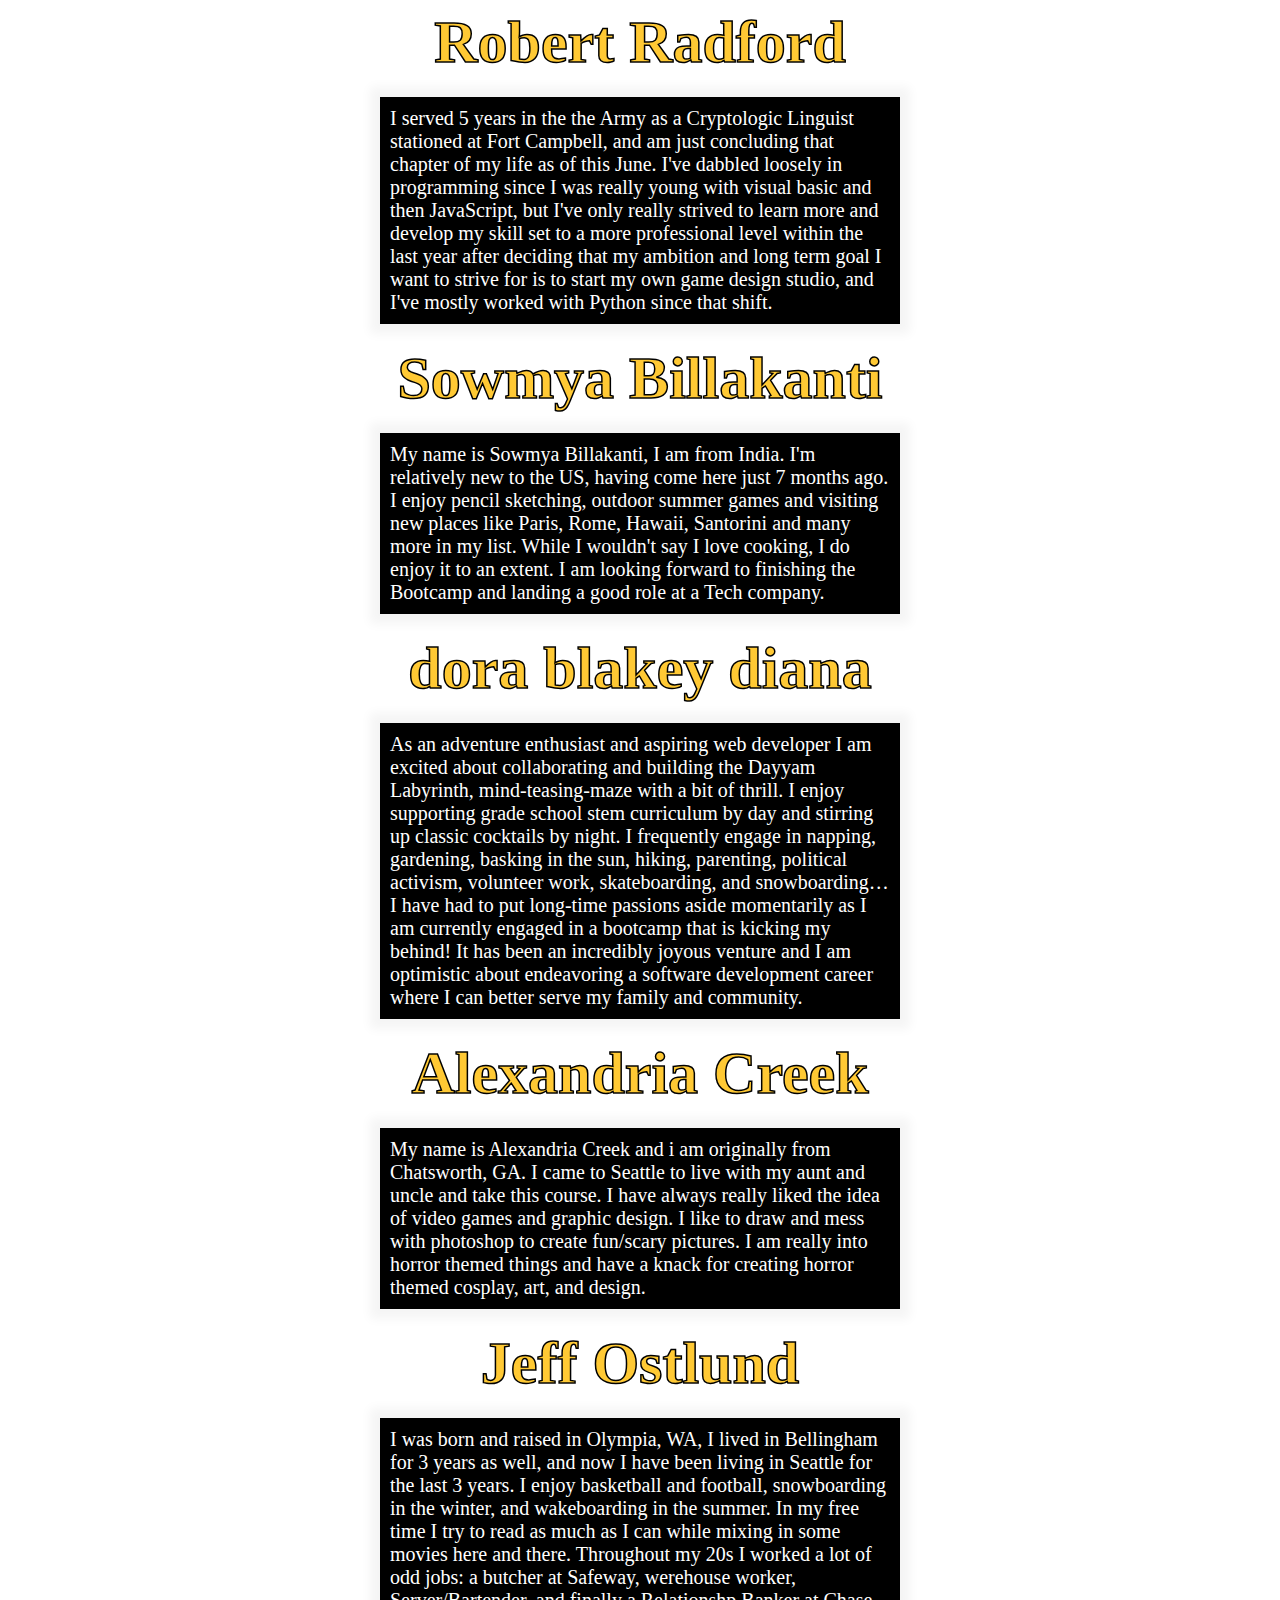
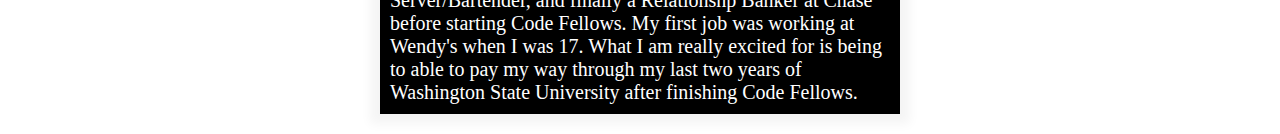
==== about.html @ 946b4e03 "Merge branch 'staging' of https://github.com/TEAM-RADJS/Code-201-team-project into dorasdelights" ====
<!DOCTYPE html>
<html>

  <head>
        <title>Dayyam Labyrinth</title>
    
        <link rel="stylesheet" type="text/css" href="css/aboutstyle.css" media="screen"/>
  </head>

  <body>

    <h2>Robert Radford</h2>
    <p> I served 5 years in the the Army as a Cryptologic Linguist stationed at Fort Campbell, and am just concluding that chapter of my life as of this June. I've dabbled loosely in programming since I was really young with visual basic and then JavaScript, but I've only really strived to learn more and develop my skill set to a more professional level within the last year after deciding that my ambition and long term goal I want to strive for is to start my own game design studio, and I've mostly worked with Python since that shift.</p>

    <h2>Sowmya Billakanti</h2>
    <p>My name is Sowmya Billakanti, I am from India. I'm relatively new to the US, having come here just 7 months ago. I enjoy pencil sketching, outdoor summer games and visiting new places like Paris, Rome, Hawaii, Santorini and many more in my list. While I wouldn't say I love cooking, I do enjoy it to an extent. I am looking forward to finishing the Bootcamp and landing a good role at a Tech company.</p>

    <h2>dora blakey diana</h2>
    <p>As an adventure enthusiast and aspiring web developer I am excited about collaborating and building the Dayyam Labyrinth, mind-teasing-maze with a bit of thrill. I enjoy supporting grade school stem curriculum by day and stirring up classic cocktails by night. I frequently engage in napping, gardening, basking in the sun, hiking, parenting, political activism, volunteer work, skateboarding, and snowboarding… I have had to put long-time passions aside momentarily as I am currently engaged in a bootcamp that is kicking my behind! It has been an incredibly joyous venture and I am optimistic about endeavoring a software development career where I can better serve my family and community.</p>

    <h2>Alexandria Creek</h2>
    <p>My name is Alexandria Creek and i am originally from Chatsworth, GA. I came to Seattle to live with my aunt and uncle and take this course. I have always really liked the idea of video games and graphic design. I like to draw and mess with photoshop to create fun/scary pictures. I am really into horror themed things and have a knack for creating horror themed cosplay, art, and design.</p>

    <h2>Jeff Ostlund</h2>
    <p>I was born and raised in Olympia, WA, I lived in Bellingham for 3 years as well, and now I have been living in Seattle for the last 3 years. I enjoy basketball and football, snowboarding in the winter, and wakeboarding in the summer. In my free time I try to read as much as I can while mixing in some movies here and there. Throughout my 20s I worked a lot of odd jobs: a butcher at Safeway, werehouse worker, Server/Bartender, and finally a Relationshp Banker at Chase before starting Code Fellows. My first job was working at Wendy's when I was 17. What I am really excited for is being to able to pay my way through my last two years of Washington State University after finishing Code Fellows.</p>   

  </body>
  <!-- <script src='js/app.js'></script> -->

</html>
---- css/aboutstyle.css ----
body {
  background-image: url('../assets/img/dark_texture.jpg');
  /* background-size: cover; */
  /* background-repeat: no-repeat; */
}

p {
  font-size: 20px;
  background-color: black;
  /* border: solid rgb(250, 224, 74); */
  border-width: 3px;
  padding: 10px;
  color: white;
  width: 500px;
  margin-left: auto;
  margin-right: auto;
  text-align: left;
  box-shadow: 0px 0px 10px 10px whitesmoke;
}

p:hover {
  box-shadow: 0px 0px 10px 10px rgb(250, 224, 74);
}

h2 {
  -webkit-text-stroke: 1.5px  black;
  color: rgb(255, 201, 52);
  padding-top: 10;
  border: 0px;
  margin: 0;
  font-size: 60px;
  text-align: center;
}
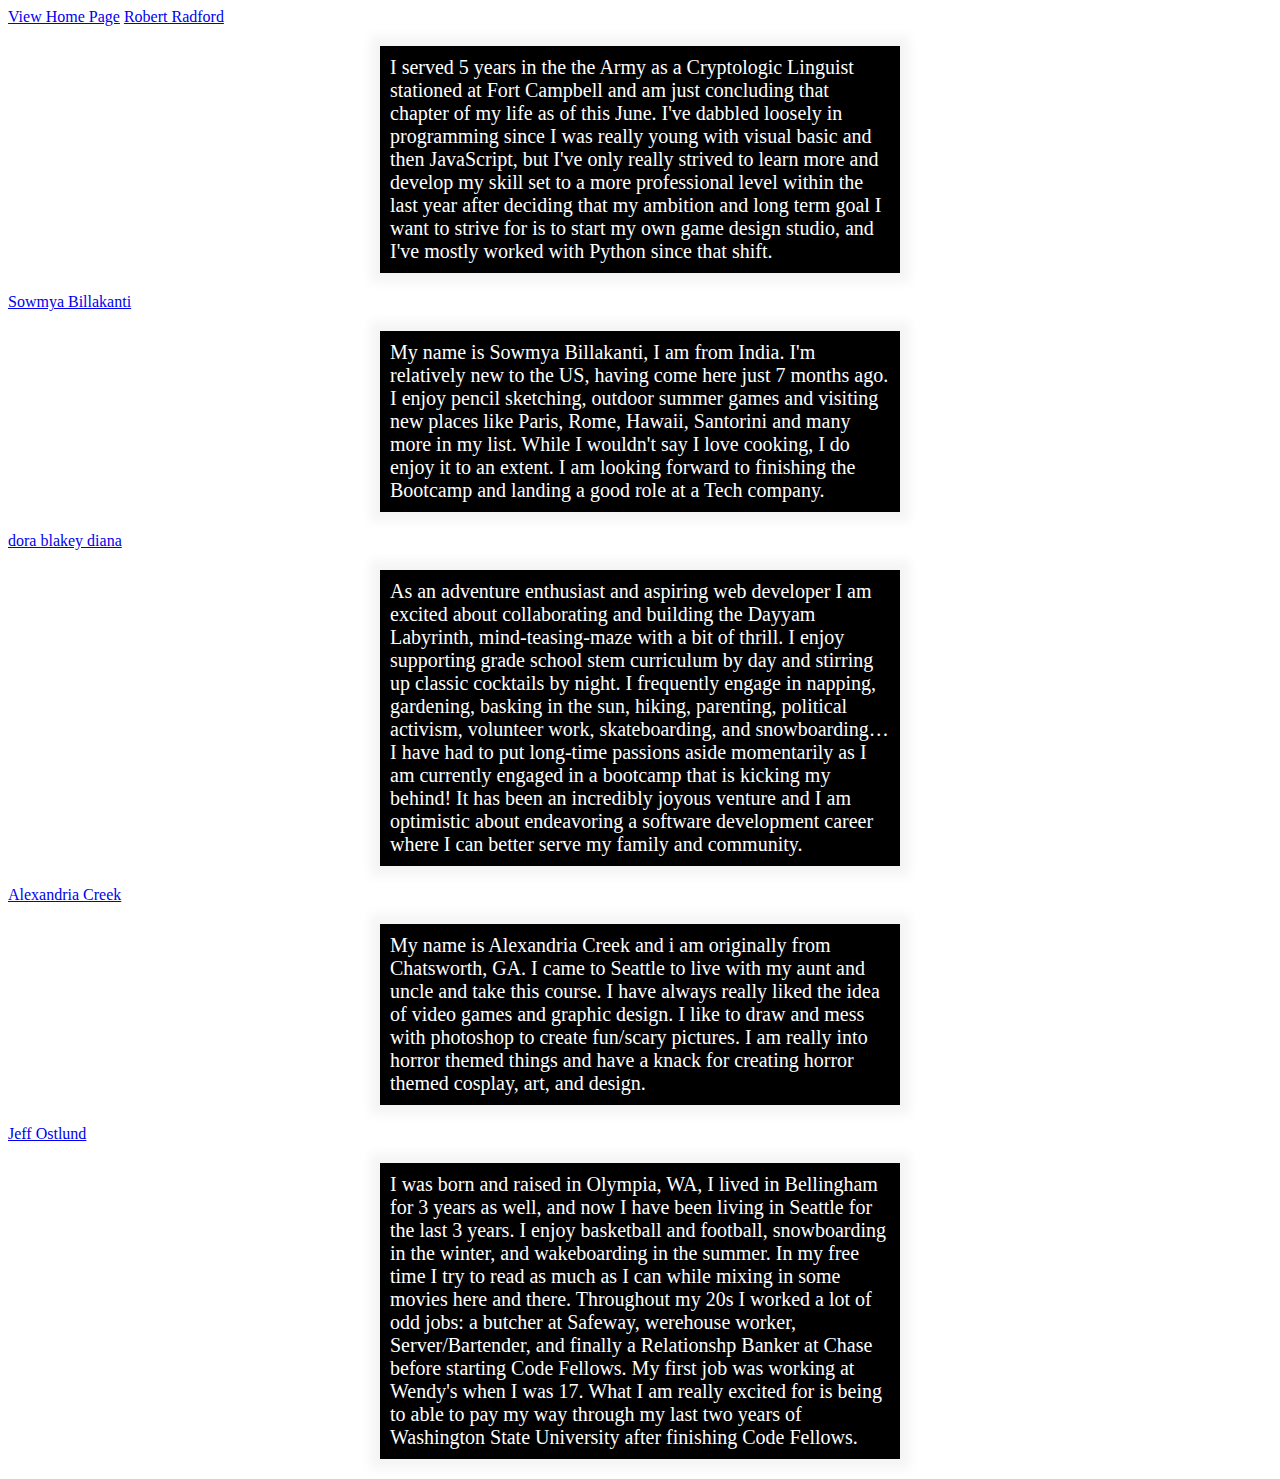
==== commit 897de504: "tightening up loose ends, text writing" ====
--- a/about.html
+++ b/about.html
@@ -2,26 +2,26 @@
 <html>
 
   <head>
-        <title>Dayyam Labyrinth</title>
+        <title>Deyyam Labyrinth</title>
     
         <link rel="stylesheet" type="text/css" href="css/aboutstyle.css" media="screen"/>
   </head>
 
   <body>
+    <a id='goHome' href='index.html'>View Home Page</a>
+    <a href='https://github.com/RobertWRadford' class='memberName'>Robert Radford</a>
+    <p> I served 5 years in the the Army as a Cryptologic Linguist stationed at Fort Campbell and am just concluding that chapter of my life as of this June. I've dabbled loosely in programming since I was really young with visual basic and then JavaScript, but I've only really strived to learn more and develop my skill set to a more professional level within the last year after deciding that my ambition and long term goal I want to strive for is to start my own game design studio, and I've mostly worked with Python since that shift.</p>
 
-    <h2>Robert Radford</h2>
-    <p> I served 5 years in the the Army as a Cryptologic Linguist stationed at Fort Campbell, and am just concluding that chapter of my life as of this June. I've dabbled loosely in programming since I was really young with visual basic and then JavaScript, but I've only really strived to learn more and develop my skill set to a more professional level within the last year after deciding that my ambition and long term goal I want to strive for is to start my own game design studio, and I've mostly worked with Python since that shift.</p>
-
-    <h2>Sowmya Billakanti</h2>
+    <a href='https://github.com/SowmyaBillakanti' class='memberName'>Sowmya Billakanti</a>
     <p>My name is Sowmya Billakanti, I am from India. I'm relatively new to the US, having come here just 7 months ago. I enjoy pencil sketching, outdoor summer games and visiting new places like Paris, Rome, Hawaii, Santorini and many more in my list. While I wouldn't say I love cooking, I do enjoy it to an extent. I am looking forward to finishing the Bootcamp and landing a good role at a Tech company.</p>
 
-    <h2>dora blakey diana</h2>
+    <a href='https://github.com/doraniccole' class='memberName'>dora blakey diana</a>
     <p>As an adventure enthusiast and aspiring web developer I am excited about collaborating and building the Dayyam Labyrinth, mind-teasing-maze with a bit of thrill. I enjoy supporting grade school stem curriculum by day and stirring up classic cocktails by night. I frequently engage in napping, gardening, basking in the sun, hiking, parenting, political activism, volunteer work, skateboarding, and snowboarding… I have had to put long-time passions aside momentarily as I am currently engaged in a bootcamp that is kicking my behind! It has been an incredibly joyous venture and I am optimistic about endeavoring a software development career where I can better serve my family and community.</p>
 
-    <h2>Alexandria Creek</h2>
+    <a href='https://github.com/Creekrat' class='memberName'>Alexandria Creek</a>
     <p>My name is Alexandria Creek and i am originally from Chatsworth, GA. I came to Seattle to live with my aunt and uncle and take this course. I have always really liked the idea of video games and graphic design. I like to draw and mess with photoshop to create fun/scary pictures. I am really into horror themed things and have a knack for creating horror themed cosplay, art, and design.</p>
 
-    <h2>Jeff Ostlund</h2>
+    <a href='https://github.com/JeffOstlund' class='memberName'>Jeff Ostlund</a>
     <p>I was born and raised in Olympia, WA, I lived in Bellingham for 3 years as well, and now I have been living in Seattle for the last 3 years. I enjoy basketball and football, snowboarding in the winter, and wakeboarding in the summer. In my free time I try to read as much as I can while mixing in some movies here and there. Throughout my 20s I worked a lot of odd jobs: a butcher at Safeway, werehouse worker, Server/Bartender, and finally a Relationshp Banker at Chase before starting Code Fellows. My first job was working at Wendy's when I was 17. What I am really excited for is being to able to pay my way through my last two years of Washington State University after finishing Code Fellows.</p>   
 
   </body>
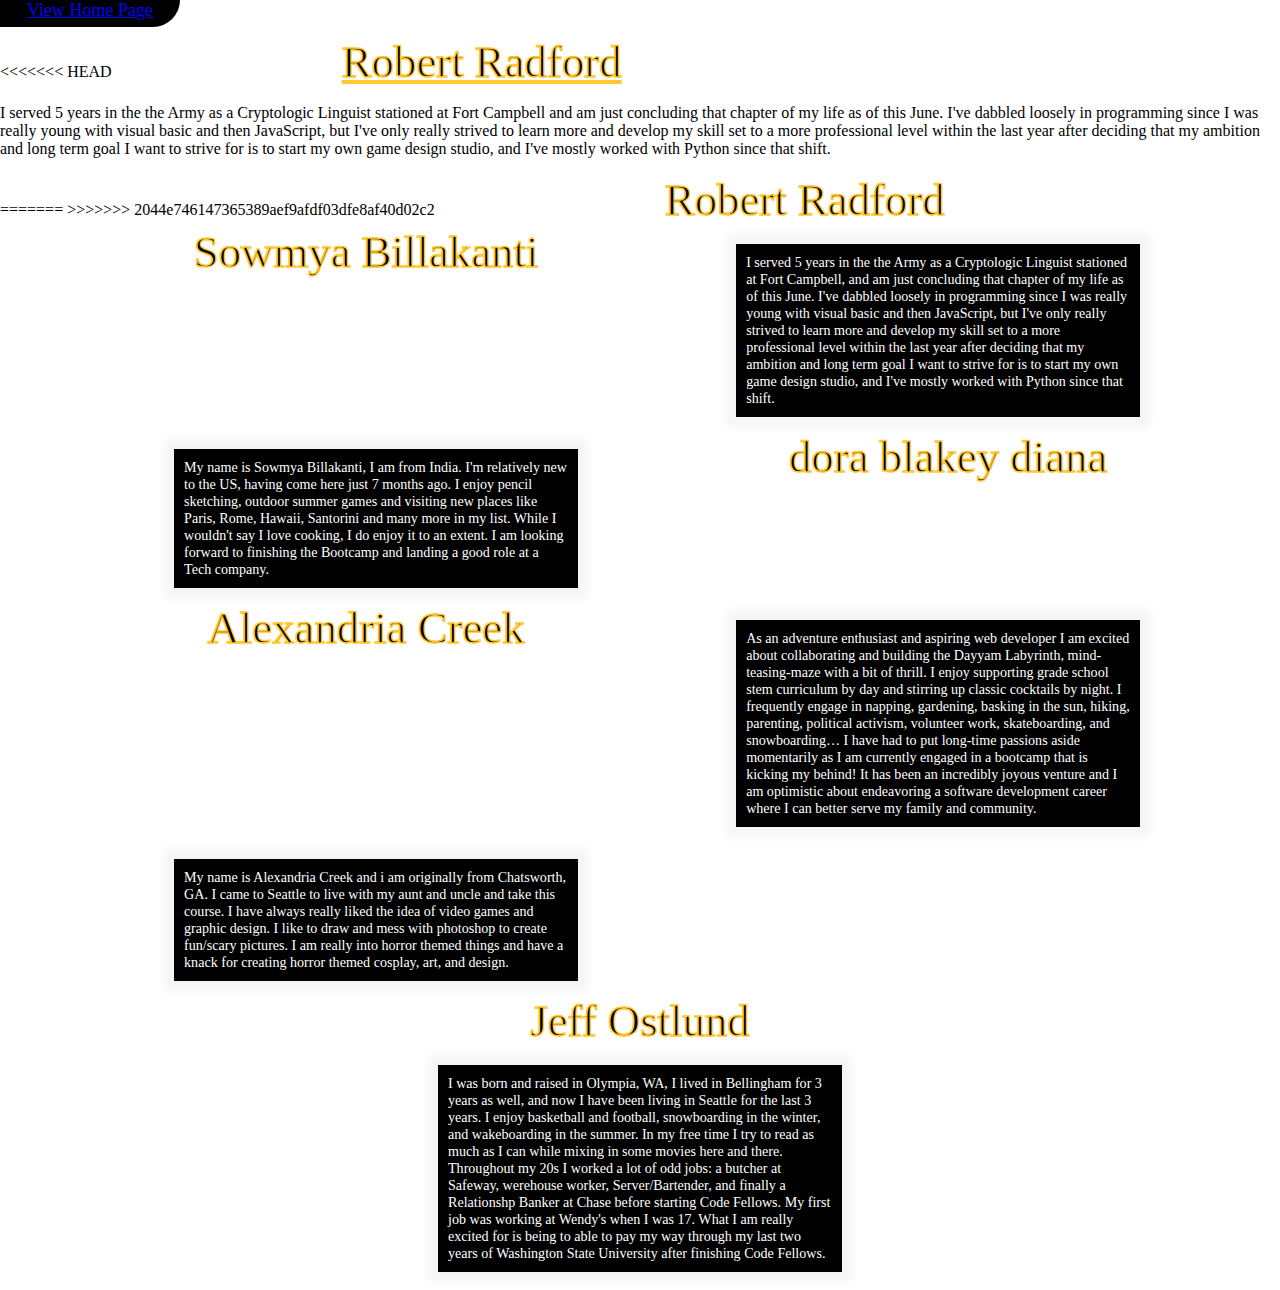
==== commit e6378de1: "commit merges" ====
--- a/about.html
+++ b/about.html
@@ -9,22 +9,80 @@
 
   <body>
     <a id='goHome' href='index.html'>View Home Page</a>
+<<<<<<< HEAD
     <a href='https://github.com/RobertWRadford' class='memberName'>Robert Radford</a>
     <p> I served 5 years in the the Army as a Cryptologic Linguist stationed at Fort Campbell and am just concluding that chapter of my life as of this June. I've dabbled loosely in programming since I was really young with visual basic and then JavaScript, but I've only really strived to learn more and develop my skill set to a more professional level within the last year after deciding that my ambition and long term goal I want to strive for is to start my own game design studio, and I've mostly worked with Python since that shift.</p>
+=======
+>>>>>>> 2044e746147365389aef9afdf03dfe8af40d02c2
 
-    <a href='https://github.com/SowmyaBillakanti' class='memberName'>Sowmya Billakanti</a>
-    <p>My name is Sowmya Billakanti, I am from India. I'm relatively new to the US, having come here just 7 months ago. I enjoy pencil sketching, outdoor summer games and visiting new places like Paris, Rome, Hawaii, Santorini and many more in my list. While I wouldn't say I love cooking, I do enjoy it to an extent. I am looking forward to finishing the Bootcamp and landing a good role at a Tech company.</p>
+    <a id = 'robertGit' class='memberName'>Robert Radford</a>
+    <a id = 'sowmyaGit' class='memberName'>Sowmya Billakanti</a>
+  
+    <p id='robertLinked' class='memberDescription'> I served 5 years in the the Army as a Cryptologic Linguist stationed at Fort Campbell, and am just concluding that chapter of my life as of this June. I've dabbled loosely in programming since I was really young with visual basic and then JavaScript, but I've only really strived to learn more and develop my skill set to a more professional level within the last year after deciding that my ambition and long term goal I want to strive for is to start my own game design studio, and I've mostly worked with Python since that shift.</p>
+    <p id='sowmyaLinked' class='memberDescription'>My name is Sowmya Billakanti, I am from India. I'm relatively new to the US, having come here just 7 months ago. I enjoy pencil sketching, outdoor summer games and visiting new places like Paris, Rome, Hawaii, Santorini and many more in my list. While I wouldn't say I love cooking, I do enjoy it to an extent. I am looking forward to finishing the Bootcamp and landing a good role at a Tech company.</p>
 
-    <a href='https://github.com/doraniccole' class='memberName'>dora blakey diana</a>
-    <p>As an adventure enthusiast and aspiring web developer I am excited about collaborating and building the Dayyam Labyrinth, mind-teasing-maze with a bit of thrill. I enjoy supporting grade school stem curriculum by day and stirring up classic cocktails by night. I frequently engage in napping, gardening, basking in the sun, hiking, parenting, political activism, volunteer work, skateboarding, and snowboarding… I have had to put long-time passions aside momentarily as I am currently engaged in a bootcamp that is kicking my behind! It has been an incredibly joyous venture and I am optimistic about endeavoring a software development career where I can better serve my family and community.</p>
+    <a id = 'doraGit' class='memberName'>dora blakey diana</a>
+    <a id = 'alexGit' class='memberName'>Alexandria Creek</a>
+   
+    <p id='doraLinked' class='memberDescription'>As an adventure enthusiast and aspiring web developer I am excited about collaborating and building the Dayyam Labyrinth, mind-teasing-maze with a bit of thrill. I enjoy supporting grade school stem curriculum by day and stirring up classic cocktails by night. I frequently engage in napping, gardening, basking in the sun, hiking, parenting, political activism, volunteer work, skateboarding, and snowboarding… I have had to put long-time passions aside momentarily as I am currently engaged in a bootcamp that is kicking my behind! It has been an incredibly joyous venture and I am optimistic about endeavoring a software development career where I can better serve my family and community.</p>
+    <p id='alexLinked' class='memberDescription'>My name is Alexandria Creek and i am originally from Chatsworth, GA. I came to Seattle to live with my aunt and uncle and take this course. I have always really liked the idea of video games and graphic design. I like to draw and mess with photoshop to create fun/scary pictures. I am really into horror themed things and have a knack for creating horror themed cosplay, art, and design.</p>
 
-    <a href='https://github.com/Creekrat' class='memberName'>Alexandria Creek</a>
-    <p>My name is Alexandria Creek and i am originally from Chatsworth, GA. I came to Seattle to live with my aunt and uncle and take this course. I have always really liked the idea of video games and graphic design. I like to draw and mess with photoshop to create fun/scary pictures. I am really into horror themed things and have a knack for creating horror themed cosplay, art, and design.</p>
-
-    <a href='https://github.com/JeffOstlund' class='memberName'>Jeff Ostlund</a>
-    <p>I was born and raised in Olympia, WA, I lived in Bellingham for 3 years as well, and now I have been living in Seattle for the last 3 years. I enjoy basketball and football, snowboarding in the winter, and wakeboarding in the summer. In my free time I try to read as much as I can while mixing in some movies here and there. Throughout my 20s I worked a lot of odd jobs: a butcher at Safeway, werehouse worker, Server/Bartender, and finally a Relationshp Banker at Chase before starting Code Fellows. My first job was working at Wendy's when I was 17. What I am really excited for is being to able to pay my way through my last two years of Washington State University after finishing Code Fellows.</p>   
+    <a id = 'jeffGit' class='lastMemberName'>Jeff Ostlund</a>
+    <p id='jeffLinked' class='lastMemberDescription'>I was born and raised in Olympia, WA, I lived in Bellingham for 3 years as well, and now I have been living in Seattle for the last 3 years. I enjoy basketball and football, snowboarding in the winter, and wakeboarding in the summer. In my free time I try to read as much as I can while mixing in some movies here and there. Throughout my 20s I worked a lot of odd jobs: a butcher at Safeway, werehouse worker, Server/Bartender, and finally a Relationshp Banker at Chase before starting Code Fellows. My first job was working at Wendy's when I was 17. What I am really excited for is being to able to pay my way through my last two years of Washington State University after finishing Code Fellows.</p>   
 
   </body>
-  <!-- <script src='js/app.js'></script> -->
+  <script type="text/javascript">
+    var jeffLinked = document.getElementById('jeffLinked');
+    var jeffGit = document.getElementById('jeffGit');
+    var robertLinked = document.getElementById('robertLinked');
+    var robertGit = document.getElementById('robertGit');
+    var sowmyaLinked = document.getElementById('sowmyaLinked');
+    var sowmyaGit = document.getElementById('sowmyaGit');
+    var doraLinked = document.getElementById('doraLinked');
+    var doraGit = document.getElementById('doraGit');
+    var alexLinked = document.getElementById('alexLinked');
+    var alexGit = document.getElementById('alexGit');
+
+    jeffLinked.addEventListener('click', function(e){
+      e.preventDefault();
+      window.open('https://www.linkedin.com/in/jeff-ostlund/');
+    });
+    jeffGit.addEventListener('click', function(e){
+      e.preventDefault();
+      window.open('https://github.com/JeffOstlund');
+    });
+    robertLinked.addEventListener('click', function(e){
+      e.preventDefault();
+      window.open('https://www.linkedin.com/in/robert-w-radford/');
+    });
+    robertGit.addEventListener('click', function(e){
+      e.preventDefault();
+      window.open('https://github.com/RobertWRadford');
+    });
+    alexLinked.addEventListener('click', function(e){
+      e.preventDefault();
+      window.open('https://www.linkedin.com/in/alexandria-creek-315079115/');
+    });
+    alexGit.addEventListener('click', function(e){
+      e.preventDefault();
+      window.open('https://github.com/Creekrat');
+    });
+    sowmyaLinked.addEventListener('click', function(e){
+      e.preventDefault();
+      window.open('https://www.linkedin.com/in/sowmya-billakanti/');
+    });
+    sowmyaGit.addEventListener('click', function(e){
+      e.preventDefault();
+      window.open('https://github.com/SowmyaBillakanti');
+    });
+    doraLinked.addEventListener('click', function(e){
+      e.preventDefault();
+      window.open('https://www.linkedin.com/in/dora-b-d/');
+    });
+    doraGit.addEventListener('click', function(e){
+      e.preventDefault();
+      window.open('https://github.com/doraniccole');
+    });
+  </script>
 
 </html>--- a/css/aboutstyle.css
+++ b/css/aboutstyle.css
@@ -2,32 +2,87 @@
   background-image: url('../assets/img/dark_texture.jpg');
   /* background-size: cover; */
   /* background-repeat: no-repeat; */
+  margin:0px;
 }
 
-p {
-  font-size: 20px;
+p:hover {
+  box-shadow: 0px 0px 10px 10px rgb(250, 224, 74);
+  cursor: pointer;
+}
+
+a:hover {
+  cursor: pointer;
+  color: peachpuff;
+}
+
+.memberDescription {
+  display: inline-block;
+  font-size: 1.1vw;
   background-color: black;
   /* border: solid rgb(250, 224, 74); */
-  border-width: 3px;
+  border-width: 0px;
   padding: 10px;
   color: white;
-  width: 500px;
-  margin-left: auto;
-  margin-right: auto;
+  width: 30vw;
+  margin-left: 13.6vw;
+  vertical-align: top;
+  margin-top: 2vh;
   text-align: left;
   box-shadow: 0px 0px 10px 10px whitesmoke;
 }
 
-p:hover {
-  box-shadow: 0px 0px 10px 10px rgb(250, 224, 74);
+.lastMemberDescription {
+  display: block;
+  font-size: 1.1vw;
+  background-color: black;
+  /* border: solid rgb(250, 224, 74); */
+  border-width: 0px;
+  padding: 10px;
+  color: white;
+  width: 30vw;
+  margin: auto;
+  margin-top:2vh;
+  vertical-align: top;
+  text-align: left;
+  box-shadow: 0px 0px 10px 10px whitesmoke;
+  margin-bottom: 2vh;
 }
 
-h2 {
-  -webkit-text-stroke: 1.5px  black;
-  color: rgb(255, 201, 52);
+.memberName {
+  display: inline-block;
+  -webkit-text-stroke: 1.5px  rgb(255, 201, 52);
+  color: black;
   padding-top: 10;
   border: 0px;
   margin: 0;
-  font-size: 60px;
+  font-size: 3.5vw;
+  text-align: center;
+  width: 30vw;
+  margin-left: 13.6vw;
+}
+
+.lastMemberName {
+  display: inline-block;
+  -webkit-text-stroke: 1.5px  rgb(255, 201, 52);
+  color: black;
+  padding-top: 10;
+  border: 0px;
+  margin: 0;
+  font-size: 3.5vw;
+  text-align: center;
+  width: 30vw;
+  margin-left: 35vw;
+}
+
+#goHome {
+  display: block;
+  color: blue;
+  font-size: 2vh;
+  background-color: black;
+  width: 20vh;
+  height:3vh;
+  border-radius: 0px 0px 30px 0px;
+  margin-bottom: 1vh;
+  font-family: 'Imprint MT Shadow';
   text-align: center;
 }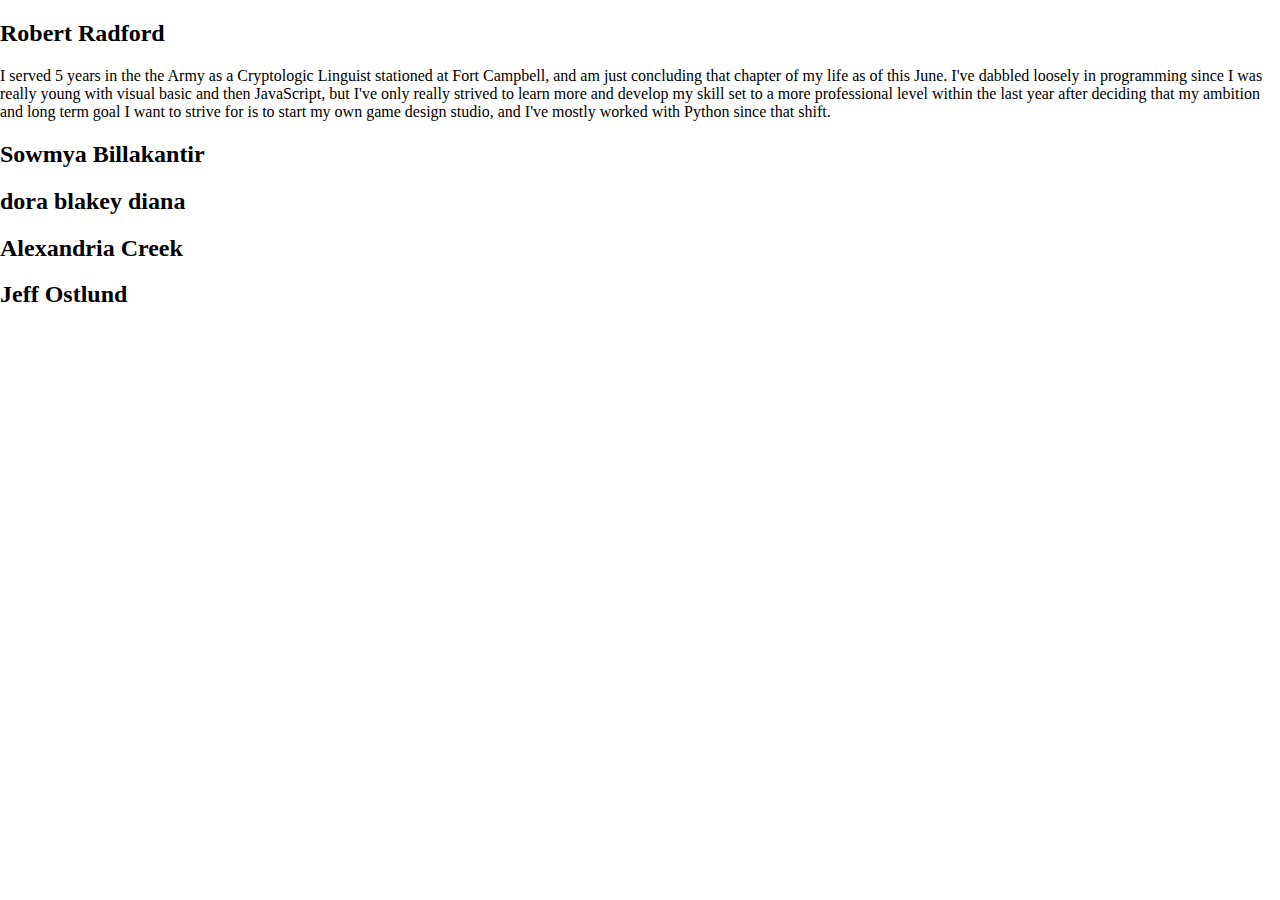
==== commit d815e532: "start of about me page" ====
--- a/about.html
+++ b/about.html
@@ -2,87 +2,28 @@
 <html>
 
   <head>
-        <title>Deyyam Labyrinth</title>
+        <title>Dayyam Labyrinth</title>
     
-        <link rel="stylesheet" type="text/css" href="css/aboutstyle.css" media="screen"/>
+        <link rel="stylesheet" href="css/aboutstyle.css"/>
   </head>
 
   <body>
-    <a id='goHome' href='index.html'>View Home Page</a>
-<<<<<<< HEAD
-    <a href='https://github.com/RobertWRadford' class='memberName'>Robert Radford</a>
-    <p> I served 5 years in the the Army as a Cryptologic Linguist stationed at Fort Campbell and am just concluding that chapter of my life as of this June. I've dabbled loosely in programming since I was really young with visual basic and then JavaScript, but I've only really strived to learn more and develop my skill set to a more professional level within the last year after deciding that my ambition and long term goal I want to strive for is to start my own game design studio, and I've mostly worked with Python since that shift.</p>
-=======
->>>>>>> 2044e746147365389aef9afdf03dfe8af40d02c2
 
-    <a id = 'robertGit' class='memberName'>Robert Radford</a>
-    <a id = 'sowmyaGit' class='memberName'>Sowmya Billakanti</a>
-  
-    <p id='robertLinked' class='memberDescription'> I served 5 years in the the Army as a Cryptologic Linguist stationed at Fort Campbell, and am just concluding that chapter of my life as of this June. I've dabbled loosely in programming since I was really young with visual basic and then JavaScript, but I've only really strived to learn more and develop my skill set to a more professional level within the last year after deciding that my ambition and long term goal I want to strive for is to start my own game design studio, and I've mostly worked with Python since that shift.</p>
-    <p id='sowmyaLinked' class='memberDescription'>My name is Sowmya Billakanti, I am from India. I'm relatively new to the US, having come here just 7 months ago. I enjoy pencil sketching, outdoor summer games and visiting new places like Paris, Rome, Hawaii, Santorini and many more in my list. While I wouldn't say I love cooking, I do enjoy it to an extent. I am looking forward to finishing the Bootcamp and landing a good role at a Tech company.</p>
+    <h2>Robert Radford</h2>
+    <p> I served 5 years in the the Army as a Cryptologic Linguist stationed at Fort Campbell, and am just concluding that chapter of my life as of this June. I've dabbled loosely in programming since I was really young with visual basic and then JavaScript, but I've only really strived to learn more and develop my skill set to a more professional level within the last year after deciding that my ambition and long term goal I want to strive for is to start my own game design studio, and I've mostly worked with Python since that shift.</p>
 
-    <a id = 'doraGit' class='memberName'>dora blakey diana</a>
-    <a id = 'alexGit' class='memberName'>Alexandria Creek</a>
-   
-    <p id='doraLinked' class='memberDescription'>As an adventure enthusiast and aspiring web developer I am excited about collaborating and building the Dayyam Labyrinth, mind-teasing-maze with a bit of thrill. I enjoy supporting grade school stem curriculum by day and stirring up classic cocktails by night. I frequently engage in napping, gardening, basking in the sun, hiking, parenting, political activism, volunteer work, skateboarding, and snowboarding… I have had to put long-time passions aside momentarily as I am currently engaged in a bootcamp that is kicking my behind! It has been an incredibly joyous venture and I am optimistic about endeavoring a software development career where I can better serve my family and community.</p>
-    <p id='alexLinked' class='memberDescription'>My name is Alexandria Creek and i am originally from Chatsworth, GA. I came to Seattle to live with my aunt and uncle and take this course. I have always really liked the idea of video games and graphic design. I like to draw and mess with photoshop to create fun/scary pictures. I am really into horror themed things and have a knack for creating horror themed cosplay, art, and design.</p>
+    <h2>Sowmya Billakantir</h2>
+    <p></p>
 
-    <a id = 'jeffGit' class='lastMemberName'>Jeff Ostlund</a>
-    <p id='jeffLinked' class='lastMemberDescription'>I was born and raised in Olympia, WA, I lived in Bellingham for 3 years as well, and now I have been living in Seattle for the last 3 years. I enjoy basketball and football, snowboarding in the winter, and wakeboarding in the summer. In my free time I try to read as much as I can while mixing in some movies here and there. Throughout my 20s I worked a lot of odd jobs: a butcher at Safeway, werehouse worker, Server/Bartender, and finally a Relationshp Banker at Chase before starting Code Fellows. My first job was working at Wendy's when I was 17. What I am really excited for is being to able to pay my way through my last two years of Washington State University after finishing Code Fellows.</p>   
+    <h2>dora blakey diana</h2>
+    <p></p>
+
+    <h2>Alexandria Creek</h2>
+    <p></p>
+
+    <h2>Jeff Ostlund</h2>
+    <p></p>
 
   </body>
-  <script type="text/javascript">
-    var jeffLinked = document.getElementById('jeffLinked');
-    var jeffGit = document.getElementById('jeffGit');
-    var robertLinked = document.getElementById('robertLinked');
-    var robertGit = document.getElementById('robertGit');
-    var sowmyaLinked = document.getElementById('sowmyaLinked');
-    var sowmyaGit = document.getElementById('sowmyaGit');
-    var doraLinked = document.getElementById('doraLinked');
-    var doraGit = document.getElementById('doraGit');
-    var alexLinked = document.getElementById('alexLinked');
-    var alexGit = document.getElementById('alexGit');
-
-    jeffLinked.addEventListener('click', function(e){
-      e.preventDefault();
-      window.open('https://www.linkedin.com/in/jeff-ostlund/');
-    });
-    jeffGit.addEventListener('click', function(e){
-      e.preventDefault();
-      window.open('https://github.com/JeffOstlund');
-    });
-    robertLinked.addEventListener('click', function(e){
-      e.preventDefault();
-      window.open('https://www.linkedin.com/in/robert-w-radford/');
-    });
-    robertGit.addEventListener('click', function(e){
-      e.preventDefault();
-      window.open('https://github.com/RobertWRadford');
-    });
-    alexLinked.addEventListener('click', function(e){
-      e.preventDefault();
-      window.open('https://www.linkedin.com/in/alexandria-creek-315079115/');
-    });
-    alexGit.addEventListener('click', function(e){
-      e.preventDefault();
-      window.open('https://github.com/Creekrat');
-    });
-    sowmyaLinked.addEventListener('click', function(e){
-      e.preventDefault();
-      window.open('https://www.linkedin.com/in/sowmya-billakanti/');
-    });
-    sowmyaGit.addEventListener('click', function(e){
-      e.preventDefault();
-      window.open('https://github.com/SowmyaBillakanti');
-    });
-    doraLinked.addEventListener('click', function(e){
-      e.preventDefault();
-      window.open('https://www.linkedin.com/in/dora-b-d/');
-    });
-    doraGit.addEventListener('click', function(e){
-      e.preventDefault();
-      window.open('https://github.com/doraniccole');
-    });
-  </script>
 
 </html>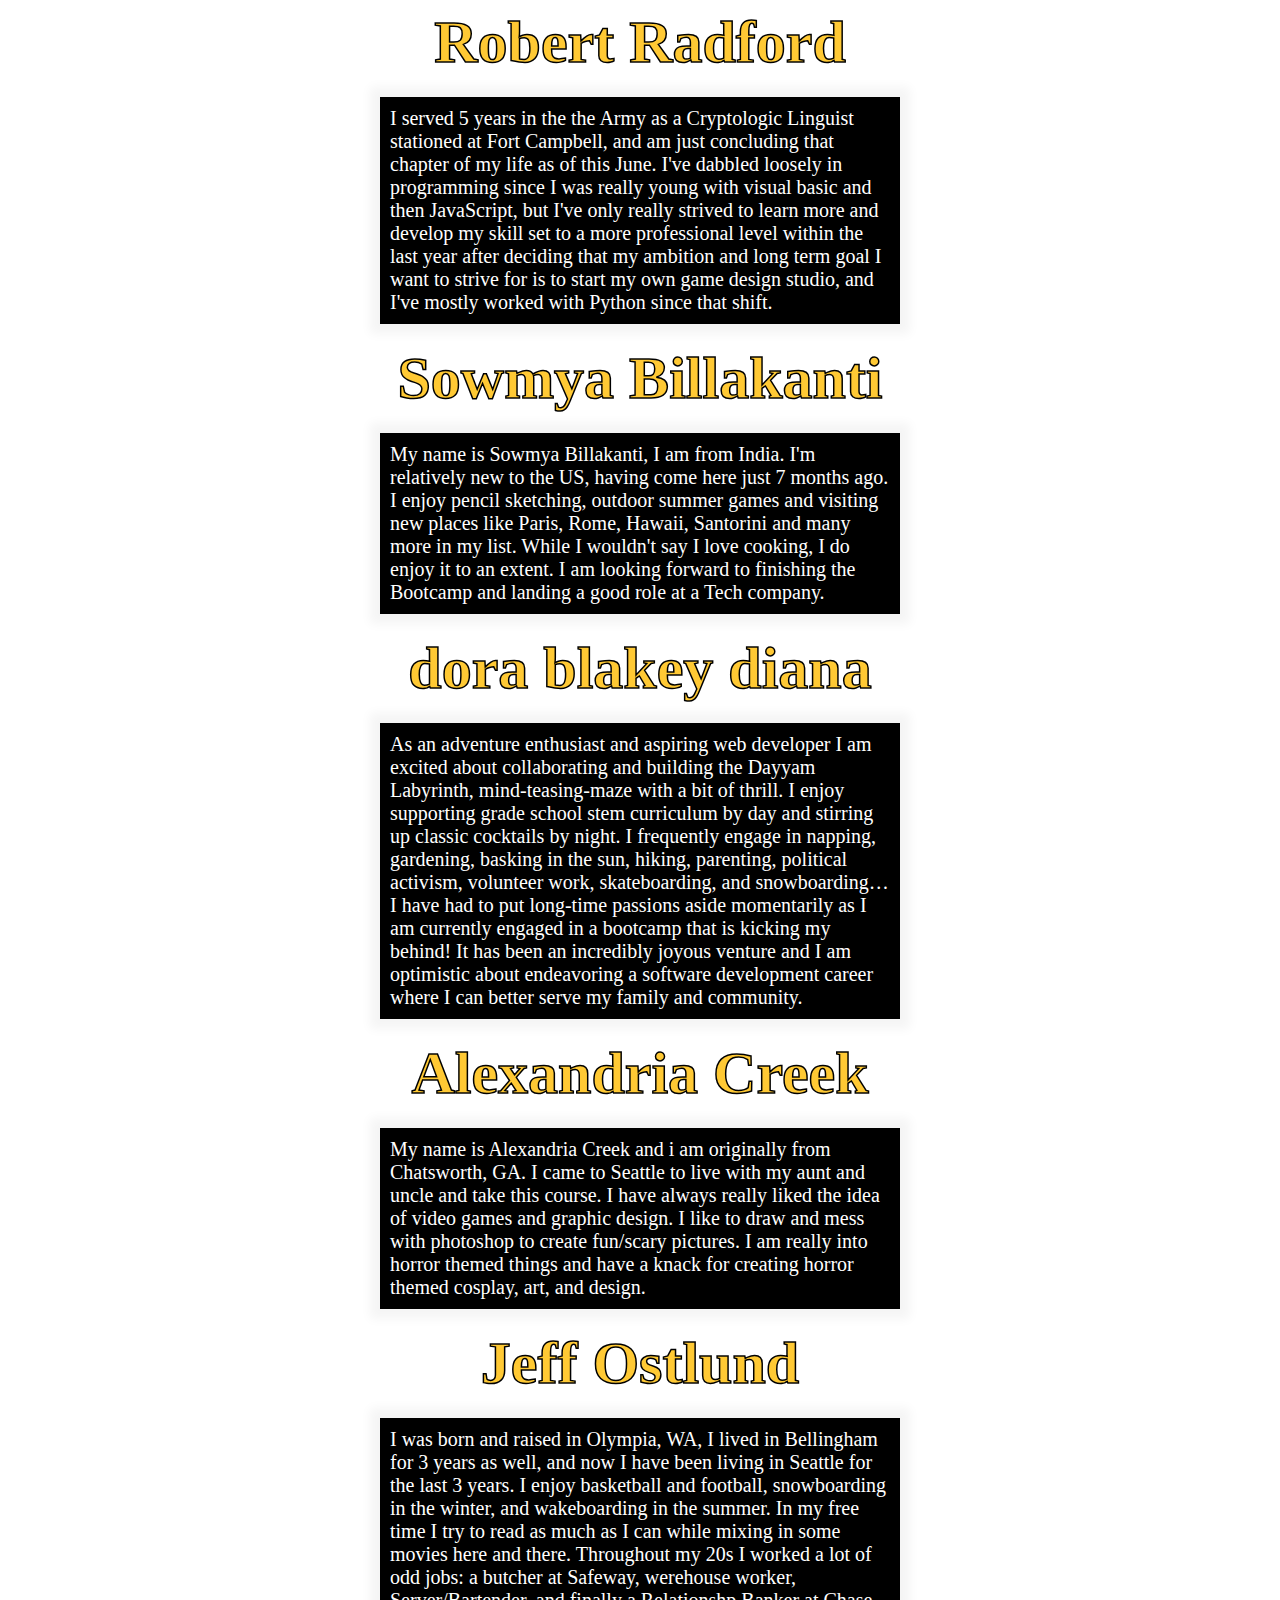
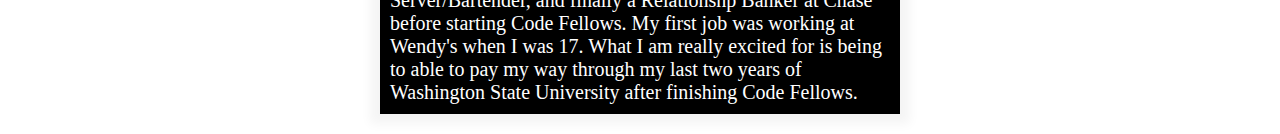
==== commit 5ae9c98c: "Merge pull request #47 from TEAM-RADJS/JeffLocal" ====
--- a/about.html
+++ b/about.html
@@ -4,7 +4,7 @@
   <head>
         <title>Dayyam Labyrinth</title>
     
-        <link rel="stylesheet" href="css/aboutstyle.css"/>
+        <link rel="stylesheet" type="text/css" href="css/aboutstyle.css" media="screen"/>
   </head>
 
   <body>
@@ -12,18 +12,19 @@
     <h2>Robert Radford</h2>
     <p> I served 5 years in the the Army as a Cryptologic Linguist stationed at Fort Campbell, and am just concluding that chapter of my life as of this June. I've dabbled loosely in programming since I was really young with visual basic and then JavaScript, but I've only really strived to learn more and develop my skill set to a more professional level within the last year after deciding that my ambition and long term goal I want to strive for is to start my own game design studio, and I've mostly worked with Python since that shift.</p>
 
-    <h2>Sowmya Billakantir</h2>
-    <p></p>
+    <h2>Sowmya Billakanti</h2>
+    <p>My name is Sowmya Billakanti, I am from India. I'm relatively new to the US, having come here just 7 months ago. I enjoy pencil sketching, outdoor summer games and visiting new places like Paris, Rome, Hawaii, Santorini and many more in my list. While I wouldn't say I love cooking, I do enjoy it to an extent. I am looking forward to finishing the Bootcamp and landing a good role at a Tech company.</p>
 
     <h2>dora blakey diana</h2>
-    <p></p>
+    <p>As an adventure enthusiast and aspiring web developer I am excited about collaborating and building the Dayyam Labyrinth, mind-teasing-maze with a bit of thrill. I enjoy supporting grade school stem curriculum by day and stirring up classic cocktails by night. I frequently engage in napping, gardening, basking in the sun, hiking, parenting, political activism, volunteer work, skateboarding, and snowboarding… I have had to put long-time passions aside momentarily as I am currently engaged in a bootcamp that is kicking my behind! It has been an incredibly joyous venture and I am optimistic about endeavoring a software development career where I can better serve my family and community.</p>
 
     <h2>Alexandria Creek</h2>
-    <p></p>
+    <p>My name is Alexandria Creek and i am originally from Chatsworth, GA. I came to Seattle to live with my aunt and uncle and take this course. I have always really liked the idea of video games and graphic design. I like to draw and mess with photoshop to create fun/scary pictures. I am really into horror themed things and have a knack for creating horror themed cosplay, art, and design.</p>
 
     <h2>Jeff Ostlund</h2>
-    <p></p>
+    <p>I was born and raised in Olympia, WA, I lived in Bellingham for 3 years as well, and now I have been living in Seattle for the last 3 years. I enjoy basketball and football, snowboarding in the winter, and wakeboarding in the summer. In my free time I try to read as much as I can while mixing in some movies here and there. Throughout my 20s I worked a lot of odd jobs: a butcher at Safeway, werehouse worker, Server/Bartender, and finally a Relationshp Banker at Chase before starting Code Fellows. My first job was working at Wendy's when I was 17. What I am really excited for is being to able to pay my way through my last two years of Washington State University after finishing Code Fellows.</p>   
 
   </body>
+  <!-- <script src='js/app.js'></script> -->
 
 </html>--- a/css/aboutstyle.css
+++ b/css/aboutstyle.css
@@ -2,87 +2,32 @@
   background-image: url('../assets/img/dark_texture.jpg');
   /* background-size: cover; */
   /* background-repeat: no-repeat; */
-  margin:0px;
+}
+
+p {
+  font-size: 20px;
+  background-color: black;
+  /* border: solid rgb(250, 224, 74); */
+  border-width: 3px;
+  padding: 10px;
+  color: white;
+  width: 500px;
+  margin-left: auto;
+  margin-right: auto;
+  text-align: left;
+  box-shadow: 0px 0px 10px 10px whitesmoke;
 }
 
 p:hover {
   box-shadow: 0px 0px 10px 10px rgb(250, 224, 74);
-  cursor: pointer;
 }
 
-a:hover {
-  cursor: pointer;
-  color: peachpuff;
-}
-
-.memberDescription {
-  display: inline-block;
-  font-size: 1.1vw;
-  background-color: black;
-  /* border: solid rgb(250, 224, 74); */
-  border-width: 0px;
-  padding: 10px;
-  color: white;
-  width: 30vw;
-  margin-left: 13.6vw;
-  vertical-align: top;
-  margin-top: 2vh;
-  text-align: left;
-  box-shadow: 0px 0px 10px 10px whitesmoke;
-}
-
-.lastMemberDescription {
-  display: block;
-  font-size: 1.1vw;
-  background-color: black;
-  /* border: solid rgb(250, 224, 74); */
-  border-width: 0px;
-  padding: 10px;
-  color: white;
-  width: 30vw;
-  margin: auto;
-  margin-top:2vh;
-  vertical-align: top;
-  text-align: left;
-  box-shadow: 0px 0px 10px 10px whitesmoke;
-  margin-bottom: 2vh;
-}
-
-.memberName {
-  display: inline-block;
-  -webkit-text-stroke: 1.5px  rgb(255, 201, 52);
-  color: black;
+h2 {
+  -webkit-text-stroke: 1.5px  black;
+  color: rgb(255, 201, 52);
   padding-top: 10;
   border: 0px;
   margin: 0;
-  font-size: 3.5vw;
-  text-align: center;
-  width: 30vw;
-  margin-left: 13.6vw;
-}
-
-.lastMemberName {
-  display: inline-block;
-  -webkit-text-stroke: 1.5px  rgb(255, 201, 52);
-  color: black;
-  padding-top: 10;
-  border: 0px;
-  margin: 0;
-  font-size: 3.5vw;
-  text-align: center;
-  width: 30vw;
-  margin-left: 35vw;
-}
-
-#goHome {
-  display: block;
-  color: blue;
-  font-size: 2vh;
-  background-color: black;
-  width: 20vh;
-  height:3vh;
-  border-radius: 0px 0px 30px 0px;
-  margin-bottom: 1vh;
-  font-family: 'Imprint MT Shadow';
+  font-size: 60px;
   text-align: center;
 }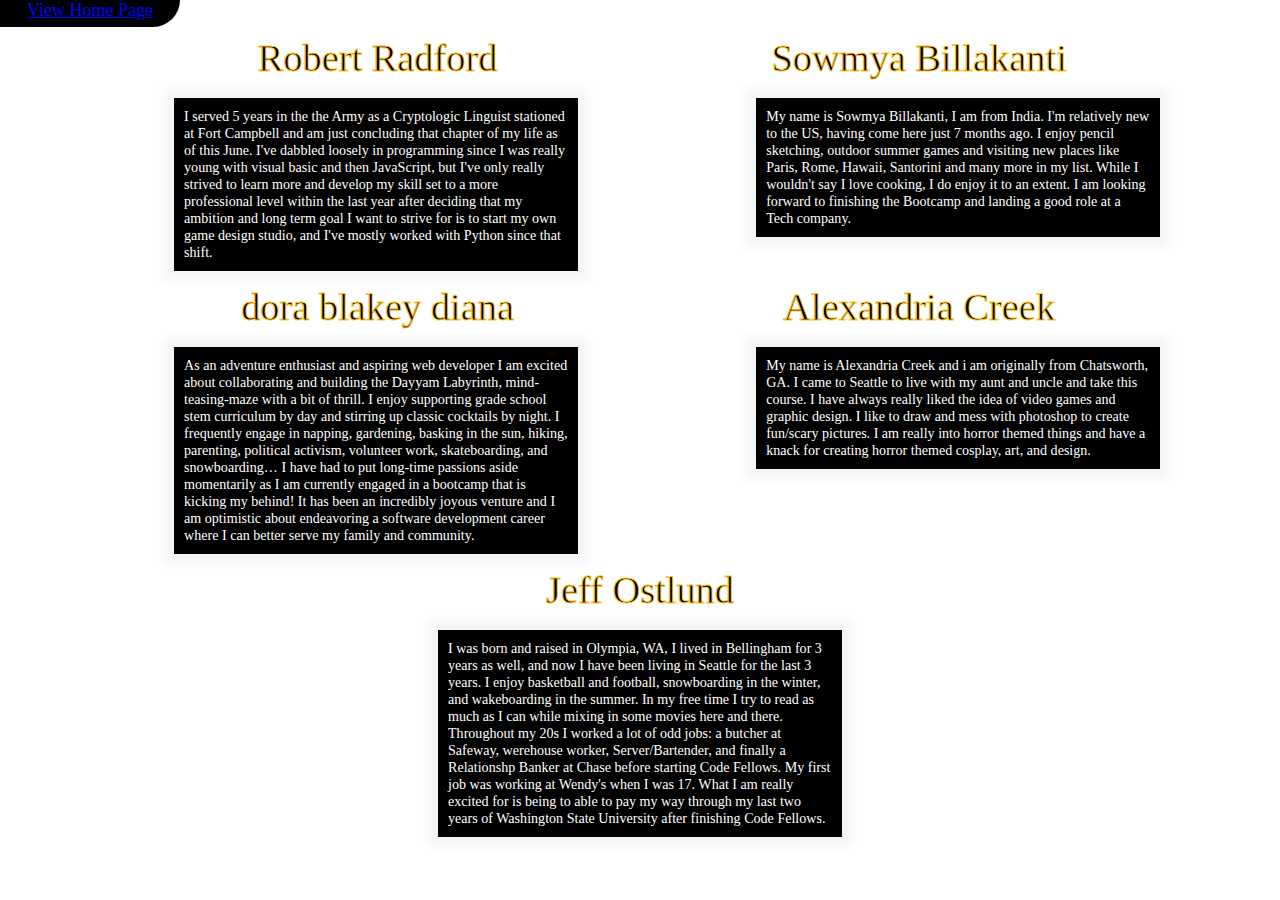
==== commit 162a33ad: "Merge pull request #66 from TEAM-RADJS/staging" ====
--- a/about.html
+++ b/about.html
@@ -2,29 +2,82 @@
 <html>
 
   <head>
-        <title>Dayyam Labyrinth</title>
+        <title>Deyyam Labyrinth</title>
     
         <link rel="stylesheet" type="text/css" href="css/aboutstyle.css" media="screen"/>
   </head>
 
   <body>
+    <a id='goHome' href='index.html'>View Home Page</a>
 
-    <h2>Robert Radford</h2>
-    <p> I served 5 years in the the Army as a Cryptologic Linguist stationed at Fort Campbell, and am just concluding that chapter of my life as of this June. I've dabbled loosely in programming since I was really young with visual basic and then JavaScript, but I've only really strived to learn more and develop my skill set to a more professional level within the last year after deciding that my ambition and long term goal I want to strive for is to start my own game design studio, and I've mostly worked with Python since that shift.</p>
+    <a id = 'robertGit' class='memberName'>Robert Radford</a>
+    <a id = 'sowmyaGit' class='memberName'>Sowmya Billakanti</a>
+  
+    <p id='robertLinked' class='memberDescription'> I served 5 years in the the Army as a Cryptologic Linguist stationed at Fort Campbell and am just concluding that chapter of my life as of this June. I've dabbled loosely in programming since I was really young with visual basic and then JavaScript, but I've only really strived to learn more and develop my skill set to a more professional level within the last year after deciding that my ambition and long term goal I want to strive for is to start my own game design studio, and I've mostly worked with Python since that shift.</p>
+    <p id='sowmyaLinked' class='memberDescription'>My name is Sowmya Billakanti, I am from India. I'm relatively new to the US, having come here just 7 months ago. I enjoy pencil sketching, outdoor summer games and visiting new places like Paris, Rome, Hawaii, Santorini and many more in my list. While I wouldn't say I love cooking, I do enjoy it to an extent. I am looking forward to finishing the Bootcamp and landing a good role at a Tech company.</p>
 
-    <h2>Sowmya Billakanti</h2>
-    <p>My name is Sowmya Billakanti, I am from India. I'm relatively new to the US, having come here just 7 months ago. I enjoy pencil sketching, outdoor summer games and visiting new places like Paris, Rome, Hawaii, Santorini and many more in my list. While I wouldn't say I love cooking, I do enjoy it to an extent. I am looking forward to finishing the Bootcamp and landing a good role at a Tech company.</p>
+    <a id = 'doraGit' class='memberName'>dora blakey diana</a>
+    <a id = 'alexGit' class='memberName'>Alexandria Creek</a>
+   
+    <p id='doraLinked' class='memberDescription'>As an adventure enthusiast and aspiring web developer I am excited about collaborating and building the Dayyam Labyrinth, mind-teasing-maze with a bit of thrill. I enjoy supporting grade school stem curriculum by day and stirring up classic cocktails by night. I frequently engage in napping, gardening, basking in the sun, hiking, parenting, political activism, volunteer work, skateboarding, and snowboarding… I have had to put long-time passions aside momentarily as I am currently engaged in a bootcamp that is kicking my behind! It has been an incredibly joyous venture and I am optimistic about endeavoring a software development career where I can better serve my family and community.</p>
+    <p id='alexLinked' class='memberDescription'>My name is Alexandria Creek and i am originally from Chatsworth, GA. I came to Seattle to live with my aunt and uncle and take this course. I have always really liked the idea of video games and graphic design. I like to draw and mess with photoshop to create fun/scary pictures. I am really into horror themed things and have a knack for creating horror themed cosplay, art, and design.</p>
 
-    <h2>dora blakey diana</h2>
-    <p>As an adventure enthusiast and aspiring web developer I am excited about collaborating and building the Dayyam Labyrinth, mind-teasing-maze with a bit of thrill. I enjoy supporting grade school stem curriculum by day and stirring up classic cocktails by night. I frequently engage in napping, gardening, basking in the sun, hiking, parenting, political activism, volunteer work, skateboarding, and snowboarding… I have had to put long-time passions aside momentarily as I am currently engaged in a bootcamp that is kicking my behind! It has been an incredibly joyous venture and I am optimistic about endeavoring a software development career where I can better serve my family and community.</p>
-
-    <h2>Alexandria Creek</h2>
-    <p>My name is Alexandria Creek and i am originally from Chatsworth, GA. I came to Seattle to live with my aunt and uncle and take this course. I have always really liked the idea of video games and graphic design. I like to draw and mess with photoshop to create fun/scary pictures. I am really into horror themed things and have a knack for creating horror themed cosplay, art, and design.</p>
-
-    <h2>Jeff Ostlund</h2>
-    <p>I was born and raised in Olympia, WA, I lived in Bellingham for 3 years as well, and now I have been living in Seattle for the last 3 years. I enjoy basketball and football, snowboarding in the winter, and wakeboarding in the summer. In my free time I try to read as much as I can while mixing in some movies here and there. Throughout my 20s I worked a lot of odd jobs: a butcher at Safeway, werehouse worker, Server/Bartender, and finally a Relationshp Banker at Chase before starting Code Fellows. My first job was working at Wendy's when I was 17. What I am really excited for is being to able to pay my way through my last two years of Washington State University after finishing Code Fellows.</p>   
+    <a id = 'jeffGit' class='lastMemberName'>Jeff Ostlund</a>
+    <p id='jeffLinked' class='lastMemberDescription'>I was born and raised in Olympia, WA, I lived in Bellingham for 3 years as well, and now I have been living in Seattle for the last 3 years. I enjoy basketball and football, snowboarding in the winter, and wakeboarding in the summer. In my free time I try to read as much as I can while mixing in some movies here and there. Throughout my 20s I worked a lot of odd jobs: a butcher at Safeway, werehouse worker, Server/Bartender, and finally a Relationshp Banker at Chase before starting Code Fellows. My first job was working at Wendy's when I was 17. What I am really excited for is being to able to pay my way through my last two years of Washington State University after finishing Code Fellows.</p>   
 
   </body>
-  <!-- <script src='js/app.js'></script> -->
+  <script type="text/javascript">
+    var jeffLinked = document.getElementById('jeffLinked');
+    var jeffGit = document.getElementById('jeffGit');
+    var robertLinked = document.getElementById('robertLinked');
+    var robertGit = document.getElementById('robertGit');
+    var sowmyaLinked = document.getElementById('sowmyaLinked');
+    var sowmyaGit = document.getElementById('sowmyaGit');
+    var doraLinked = document.getElementById('doraLinked');
+    var doraGit = document.getElementById('doraGit');
+    var alexLinked = document.getElementById('alexLinked');
+    var alexGit = document.getElementById('alexGit');
+
+    jeffLinked.addEventListener('click', function(e){
+      e.preventDefault();
+      window.open('https://www.linkedin.com/in/jeff-ostlund/');
+    });
+    jeffGit.addEventListener('click', function(e){
+      e.preventDefault();
+      window.open('https://github.com/JeffOstlund');
+    });
+    robertLinked.addEventListener('click', function(e){
+      e.preventDefault();
+      window.open('https://www.linkedin.com/in/robert-w-radford/');
+    });
+    robertGit.addEventListener('click', function(e){
+      e.preventDefault();
+      window.open('https://github.com/RobertWRadford');
+    });
+    alexLinked.addEventListener('click', function(e){
+      e.preventDefault();
+      window.open('https://www.linkedin.com/in/alexandria-creek-315079115/');
+    });
+    alexGit.addEventListener('click', function(e){
+      e.preventDefault();
+      window.open('https://github.com/Creekrat');
+    });
+    sowmyaLinked.addEventListener('click', function(e){
+      e.preventDefault();
+      window.open('https://www.linkedin.com/in/sowmya-billakanti/');
+    });
+    sowmyaGit.addEventListener('click', function(e){
+      e.preventDefault();
+      window.open('https://github.com/SowmyaBillakanti');
+    });
+    doraLinked.addEventListener('click', function(e){
+      e.preventDefault();
+      window.open('https://www.linkedin.com/in/dora-b-d/');
+    });
+    doraGit.addEventListener('click', function(e){
+      e.preventDefault();
+      window.open('https://github.com/doraniccole');
+    });
+  </script>
 
 </html>--- a/css/aboutstyle.css
+++ b/css/aboutstyle.css
@@ -2,32 +2,86 @@
   background-image: url('../assets/img/dark_texture.jpg');
   /* background-size: cover; */
   /* background-repeat: no-repeat; */
+  margin:0px;
 }
 
-p {
-  font-size: 20px;
+p:hover {
+  box-shadow: 0px 0px 10px 10px rgb(250, 224, 74);
+  cursor: pointer;
+}
+
+a:hover {
+  cursor: pointer;
+}
+
+.memberDescription {
+  display: inline-block;
+  font-size: 1.1vw;
   background-color: black;
   /* border: solid rgb(250, 224, 74); */
-  border-width: 3px;
+  border-width: 0px;
   padding: 10px;
   color: white;
-  width: 500px;
-  margin-left: auto;
-  margin-right: auto;
+  width: 30vw;
+  margin-left: 13.6vw;
+  vertical-align: top;
+  margin-top: 2vh;
   text-align: left;
   box-shadow: 0px 0px 10px 10px whitesmoke;
 }
 
-p:hover {
-  box-shadow: 0px 0px 10px 10px rgb(250, 224, 74);
+.lastMemberDescription {
+  display: block;
+  font-size: 1.1vw;
+  background-color: black;
+  /* border: solid rgb(250, 224, 74); */
+  border-width: 0px;
+  padding: 10px;
+  color: white;
+  width: 30vw;
+  margin: auto;
+  margin-top:2vh;
+  vertical-align: top;
+  text-align: left;
+  box-shadow: 0px 0px 10px 10px whitesmoke;
+  margin-bottom: 2vh;
 }
 
-h2 {
-  -webkit-text-stroke: 1.5px  black;
-  color: rgb(255, 201, 52);
+.memberName {
+  display: inline-block;
+  -webkit-text-stroke: 1px  rgb(255, 201, 52);
+  color: black;
   padding-top: 10;
   border: 0px;
   margin: 0;
-  font-size: 60px;
+  font-size: 3vw;
+  text-align: center;
+  width: 25vw;
+  margin-left: 17vw;
+}
+
+.lastMemberName {
+  display: inline-block;
+  -webkit-text-stroke: 1px  rgb(255, 201, 52);
+  color: black;
+  padding-top: 10;
+  border: 0px;
+  margin: 0;
+  font-size: 3vw;
+  text-align: center;
+  width: 25vw;
+  margin-left: 37.5vw;
+}
+
+#goHome {
+  display: block;
+  color: blue;
+  font-size: 2vh;
+  background-color: black;
+  width: 20vh;
+  height:3vh;
+  border-radius: 0px 0px 30px 0px;
+  margin-bottom: 1vh;
+  font-family: 'Imprint MT Shadow';
   text-align: center;
 }